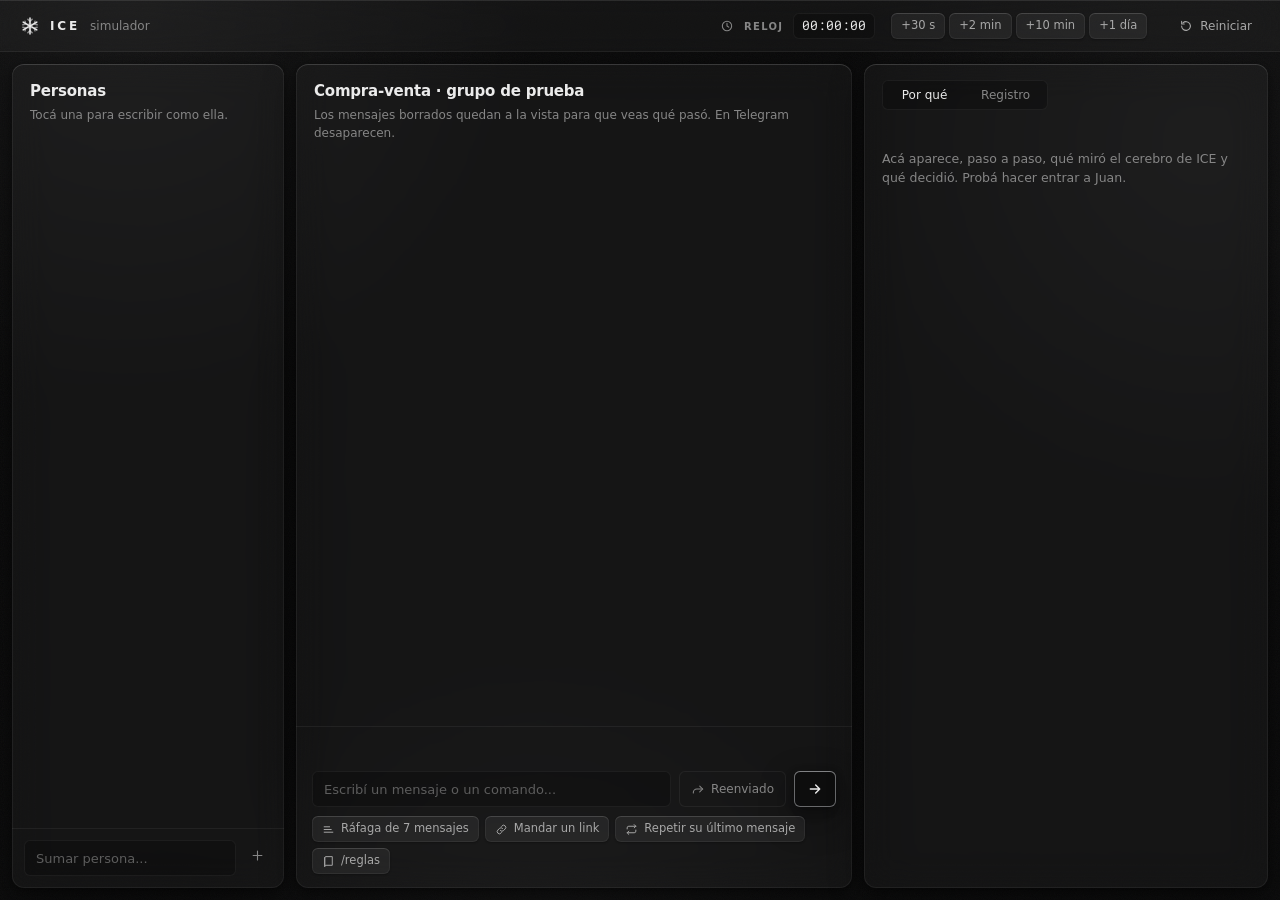
==== ice/sim/static/index.html @ 62142a0f "Estado inicial de ICE El cerebro con sus reglas (verificación, anti-flood, anti-links, anti-repetici" ====
<!doctype html>
<html lang="es">
<head>
<meta charset="utf-8">
<meta name="viewport" content="width=device-width, initial-scale=1">
<title>ICE · simulador</title>
<link rel="stylesheet" href="app.css">
</head>
<body>

<svg class="sprite" aria-hidden="true">
  <symbol id="i-logo" viewBox="0 0 24 24">
    <path d="M12 2.5v19M3.8 7.25l16.4 9.5M3.8 16.75l16.4-9.5" />
    <path d="M9.4 3.9 12 6.5l2.6-2.6M9.4 20.1 12 17.5l2.6 2.6M3.4 10.6l3.5-.9-.9-3.5M20.6 13.4l-3.5.9.9 3.5M6 17.8l.9-3.5-3.5-.9M18 6.2l-.9 3.5 3.5.9" />
  </symbol>
  <symbol id="i-reply" viewBox="0 0 24 24"><path d="M9 7 4 12l5 5" /><path d="M4 12h10a6 6 0 0 1 6 6v1" /></symbol>
  <symbol id="i-send" viewBox="0 0 24 24"><path d="M5 12h13M13 6l6 6-6 6" /></symbol>
  <symbol id="i-close" viewBox="0 0 24 24"><path d="M6 6l12 12M18 6 6 18" /></symbol>
  <symbol id="i-pass" viewBox="0 0 24 24"><path d="m6 12.5 4 4 8-9" /></symbol>
  <symbol id="i-hit" viewBox="0 0 24 24"><path d="M13 3 5 13.5h6L10 21l8-10.5h-6z" /></symbol>
  <symbol id="i-info" viewBox="0 0 24 24"><circle cx="12" cy="12" r="2.4" /></symbol>
  <symbol id="i-block" viewBox="0 0 24 24"><circle cx="12" cy="12" r="8" /><path d="m6.5 17.5 11-11" /></symbol>
  <symbol id="i-reset" viewBox="0 0 24 24"><path d="M4.5 12a7.5 7.5 0 1 0 2.2-5.3" /><path d="M4.5 4v4.5H9" /></symbol>
  <symbol id="i-clock" viewBox="0 0 24 24"><circle cx="12" cy="12" r="8" /><path d="M12 7.5V12l3 2" /></symbol>
  <symbol id="i-pencil" viewBox="0 0 24 24"><path d="M4.5 19.5h4l10.3-10.3a2.1 2.1 0 0 0-4-4L4.5 15.5z" /><path d="m13.5 6.5 4 4" /></symbol>
  <symbol id="i-plus" viewBox="0 0 24 24"><path d="M12 5v14M5 12h14" /></symbol>
  <symbol id="i-in" viewBox="0 0 24 24"><path d="M10 7 15 12l-5 5M15 12H4" /><path d="M14 4h4a2 2 0 0 1 2 2v12a2 2 0 0 1-2 2h-4" /></symbol>
  <symbol id="i-out" viewBox="0 0 24 24"><path d="M15 7l5 5-5 5M20 12H9" /><path d="M10 4H6a2 2 0 0 0-2 2v12a2 2 0 0 0 2 2h4" /></symbol>
  <symbol id="i-forward" viewBox="0 0 24 24"><path d="m15 7 5 5-5 5" /><path d="M20 12H10a6 6 0 0 0-6 6v1" /></symbol>
  <symbol id="i-trash" viewBox="0 0 24 24"><path d="M5 7h14M10 7V5h4v2M7 7l1 12h8l1-12" /></symbol>
  <symbol id="i-burst" viewBox="0 0 24 24"><path d="M4 7h10M4 12h13M4 17h16" /></symbol>
  <symbol id="i-link" viewBox="0 0 24 24"><path d="M10 14a4 4 0 0 0 5.7 0l3-3a4 4 0 0 0-5.7-5.7l-1 1" /><path d="M14 10a4 4 0 0 0-5.7 0l-3 3a4 4 0 0 0 5.7 5.7l1-1" /></symbol>
  <symbol id="i-book" viewBox="0 0 24 24"><path d="M5 5a2 2 0 0 1 2-2h12v16H7a2 2 0 0 0-2 2z" /><path d="M5 19V5" /></symbol>
  <symbol id="i-repeat" viewBox="0 0 24 24"><path d="M17 3l3 3-3 3" /><path d="M4 11V9a3 3 0 0 1 3-3h13" /><path d="M7 21l-3-3 3-3" /><path d="M20 13v2a3 3 0 0 1-3 3H4" /></symbol>
</svg>

<div class="fog" aria-hidden="true"></div>

<div class="app">
  <header class="top">
    <div class="brand">
      <svg class="brand-mark" viewBox="0 0 24 24" aria-hidden="true">
        <path class="facet-3" d="M12 8.6l2.95 1.7v3.4L12 15.4l-2.95-1.7v-3.4z" />
        <path class="facet-2" d="M9.4 3.9 12 6.5l2.6-2.6M9.4 20.1 12 17.5l2.6 2.6M3.4 10.6l3.5-.9-.9-3.5M20.6 13.4l-3.5.9.9 3.5M6 17.8l.9-3.5-3.5-.9M18 6.2l-.9 3.5 3.5.9" />
        <path class="facet-1" d="M12 2.5v19M3.8 7.25l16.4 9.5M3.8 16.75l16.4-9.5" />
      </svg>
      <span class="brand-name">ICE</span>
      <span class="brand-sub">simulador</span>
    </div>

    <div class="clock">
      <svg class="icon"><use href="#i-clock" /></svg>
      <span class="clock-label">reloj</span>
      <span class="clock-value mono" id="clock">00:00:00</span>
      <div class="clock-jumps" id="jumps">
        <button class="chip" data-advance="30">+30 s</button>
        <button class="chip" data-advance="120">+2 min</button>
        <button class="chip" data-advance="600">+10 min</button>
        <button class="chip" data-advance="86400">+1 día</button>
      </div>
    </div>

    <button class="ghost-btn" id="reset" data-tip="Vuelve todo al principio">
      <svg class="icon"><use href="#i-reset" /></svg>
      <span>Reiniciar</span>
    </button>
  </header>

  <main class="cols">
    <section class="panel people-panel">
      <div class="panel-head">
        <h2>Personas</h2>
        <p class="panel-hint">Tocá una para escribir como ella.</p>
      </div>
      <div class="scroll people-list" id="people"></div>
      <form class="add-person" id="add-person" autocomplete="off">
        <input id="new-name" class="field" maxlength="24" placeholder="Sumar persona..." aria-label="Nombre de la persona nueva">
        <button class="icon-btn" type="submit" data-tip="Sumar persona" aria-label="Sumar persona">
          <svg class="icon"><use href="#i-plus" /></svg>
        </button>
      </form>
    </section>

    <section class="panel chat-panel">
      <div class="panel-head">
        <h2>Compra-venta · grupo de prueba</h2>
        <p class="panel-hint">Los mensajes borrados quedan a la vista para que veas qué pasó. En Telegram desaparecen.</p>
      </div>
      <div class="scroll chat" id="chat"></div>

      <div class="composer">
        <div class="composer-meta">
          <span class="as" id="as"></span>
          <div class="reply-chip" id="reply-chip">
            <svg class="icon"><use href="#i-reply" /></svg>
            <span id="reply-text"></span>
            <button class="icon-btn small" id="reply-cancel" type="button" data-tip="No responder" aria-label="No responder">
              <svg class="icon"><use href="#i-close" /></svg>
            </button>
          </div>
        </div>
        <form class="composer-row" id="composer" autocomplete="off">
          <input id="text" class="field" placeholder="Escribí un mensaje o un comando..." aria-label="Mensaje">
          <button class="toggle" id="forwarded" type="button" aria-pressed="false" data-tip="Mandarlo como reenviado desde un canal">
            <svg class="icon"><use href="#i-forward" /></svg>
            <span>Reenviado</span>
          </button>
          <button class="send" type="submit" data-tip="Mandar" aria-label="Mandar">
            <svg class="icon"><use href="#i-send" /></svg>
          </button>
        </form>
        <div class="quick">
          <button class="chip" data-quick="burst"><svg class="icon"><use href="#i-burst" /></svg>Ráfaga de 7 mensajes</button>
          <button class="chip" data-quick="link"><svg class="icon"><use href="#i-link" /></svg>Mandar un link</button>
          <button class="chip" data-quick="repeat"><svg class="icon"><use href="#i-repeat" /></svg>Repetir su último mensaje</button>
          <button class="chip" data-quick="rules"><svg class="icon"><use href="#i-book" /></svg>/reglas</button>
        </div>
      </div>
    </section>

    <section class="panel why-panel">
      <div class="panel-head tabs">
        <div class="tabs-track" role="tablist">
          <span class="tab-bar placing" id="tab-bar"></span>
          <button class="tab is-on" data-tab="why" role="tab">Por qué</button>
          <button class="tab" data-tab="log" role="tab">Registro</button>
        </div>
      </div>
      <div class="views">
        <div class="view is-on scroll" id="why" data-view="why">
          <p class="empty" id="why-empty">Acá aparece, paso a paso, qué miró el cerebro de ICE y qué decidió. Probá hacer entrar a Juan.</p>
        </div>
        <div class="view scroll" id="log" data-view="log">
          <p class="empty" id="log-empty">Es el chat privado donde ICE les avisa a los admins cada cosa que hace. Todavía no hizo nada.</p>
        </div>
      </div>
    </section>
  </main>
</div>

<div class="toast" id="toast" role="status"></div>
<div class="tip" id="tip" role="tooltip"></div>

<script src="app.js"></script>
</body>
</html>
---- ice/sim/static/app.css ----
/* ICE · simulador, con la piel de Prism (Opal): hojas de vidrio acromáticas
   sobre una niebla con grano. Lo importante no se pinta: se talla (pozo
   oscuro con el canto encendido). El rojo es solo para lo que falla o se
   frena. Los valores salen de S:\tools\Prism\renderer\css\tokens.css. */

@font-face {
  font-family: 'Roboto Mono'; font-style: normal; font-weight: 400; font-display: swap;
  src: url('fonts/roboto-mono-latin-400-normal.woff2') format('woff2');
  unicode-range: U+0000-00FF,U+0131,U+0152-0153,U+02BB-02BC,U+02C6,U+02DA,U+02DC,U+0304,U+0308,U+0329,U+2000-206F,U+20AC,U+2122,U+2191,U+2193,U+2212,U+2215,U+FEFF,U+FFFD;
}
@font-face {
  font-family: 'Roboto Mono'; font-style: normal; font-weight: 400; font-display: swap;
  src: url('fonts/roboto-mono-latin-ext-400-normal.woff2') format('woff2');
  unicode-range: U+0100-02BA,U+02BD-02C5,U+02C7-02CC,U+02CE-02D7,U+02DD-02FF,U+0304,U+0308,U+0329,U+1D00-1DBF,U+1E00-1E9F,U+1EF2-1EFF,U+2020,U+20A0-20AB,U+20AD-20C0,U+2113,U+2C60-2C7F,U+A720-A7FF;
}
@font-face {
  font-family: 'Roboto Mono'; font-style: normal; font-weight: 500; font-display: swap;
  src: url('fonts/roboto-mono-latin-500-normal.woff2') format('woff2');
  unicode-range: U+0000-00FF,U+0131,U+0152-0153,U+02BB-02BC,U+02C6,U+02DA,U+02DC,U+0304,U+0308,U+0329,U+2000-206F,U+20AC,U+2122,U+2191,U+2193,U+2212,U+2215,U+FEFF,U+FFFD;
}
@font-face {
  font-family: 'Roboto Mono'; font-style: normal; font-weight: 500; font-display: swap;
  src: url('fonts/roboto-mono-latin-ext-500-normal.woff2') format('woff2');
  unicode-range: U+0100-02BA,U+02BD-02C5,U+02C7-02CC,U+02CE-02D7,U+02DD-02FF,U+0304,U+0308,U+0329,U+1D00-1DBF,U+1E00-1E9F,U+1EF2-1EFF,U+2020,U+20A0-20AB,U+20AD-20C0,U+2113,U+2C60-2C7F,U+A720-A7FF;
}

:root {
  --bg: oklch(14.5% 0 258);

  /* Hojas: alfas de luz. Cuanto más alto flota algo, más luz junta. */
  --s1: rgb(255 255 255 / .035);
  --s2: rgb(255 255 255 / .055);
  --s3: rgb(255 255 255 / .085);
  --s4: rgb(255 255 255 / .11);
  /* Pozos: alfas de sombra, hunden sobre cualquier hoja. */
  --sunken: rgb(0 0 0 / .28);
  --sunken-2: rgb(0 0 0 / .44);

  --glass: blur(17px) saturate(135%);
  --glass-heavy: blur(28px) saturate(135%);

  --edge-lit: rgb(255 255 255 / .10);
  --line: rgb(255 255 255 / .055);
  --line-2: rgb(255 255 255 / .09);
  --line-3: rgb(255 255 255 / .15);
  --sheet: inset 0 1px 0 var(--edge-lit), inset 0 0 0 1px var(--line);
  --hairline: inset 0 0 0 1px var(--line);

  --text: oklch(93.9% 0 258);
  --text-2: oklch(73.3% 0 258);
  --text-3: oklch(62% 0 258);
  --text-4: oklch(48% 0 258);

  /* El acento es luz, y nunca rellena: vive en cantos, líneas y puntos. */
  --accent-rgb: 240 243 247;
  --wash-1: rgb(var(--accent-rgb) / .05);
  --wash-2: rgb(var(--accent-rgb) / .09);
  --wash-3: rgb(var(--accent-rgb) / .15);
  --ring: rgb(var(--accent-rgb) / .55);
  --select: rgb(var(--accent-rgb) / .16);

  /* Tallado: el objeto más hondo, con el canto más vivo. */
  --deep: rgb(0 0 0 / .38);
  --deep-2: rgb(0 0 0 / .50);
  --rim: rgb(var(--accent-rgb) / .40);
  --rim-2: rgb(var(--accent-rgb) / .62);
  --carved: inset 0 1px 0 rgb(255 255 255 / .16), inset 0 0 0 1px var(--rim);
  --carved-2: inset 0 1px 0 rgb(255 255 255 / .22), inset 0 0 0 1px var(--rim-2);

  --danger-rgb: 212 103 107;
  --danger: rgb(var(--danger-rgb));
  --danger-wash: rgb(var(--danger-rgb) / .12);
  --danger-ring: rgb(var(--danger-rgb) / .45);

  --e1: 0 1px 2px rgb(0 0 0 / .30);
  --e2: 0 2px 8px rgb(0 0 0 / .34), 0 12px 34px rgb(0 0 0 / .40);
  --e3: 0 4px 12px rgb(0 0 0 / .38), 0 20px 48px rgb(0 0 0 / .46);

  --sans: 'Inter', 'Inter Variable', 'Segoe UI Variable Text', 'Segoe UI', system-ui, sans-serif;
  --mono: 'Roboto Mono', ui-monospace, monospace;
  --track-tight: -.014em;
  --track-caps: .13em;

  --r-xs: 4px;
  --r-sm: 6px;
  --r-md: 8px;
  --r-lg: 12px;

  /* Sale rápido, frena largo. Nada rebota. */
  --ease: cubic-bezier(.16, 1, .3, 1);
  --ease-soft: cubic-bezier(.33, 1, .68, 1);
  --ease-in: cubic-bezier(.55, 0, 1, .45);
  --t-1: 110ms;
  --t-2: 180ms;
  --t-3: 280ms;
  --t-4: 420ms;
  --tr-color: color var(--t-1) var(--ease-soft), background-color var(--t-1) var(--ease-soft),
              box-shadow var(--t-1) var(--ease-soft);

  --fade: 28px;

  color-scheme: dark;
}

* { box-sizing: border-box; }
html, body { height: 100%; margin: 0; }
body {
  background: var(--bg);
  color: var(--text);
  font: 13px/1.5 var(--sans);
  user-select: none;
  -webkit-font-smoothing: antialiased;
  overflow: hidden;
}
.sprite { display: none; }
.mono { font-family: var(--mono); }
button, input { font: inherit; color: inherit; }
button { background: none; border: 0; padding: 0; cursor: default; }

::selection { background: var(--select); color: var(--text); }

.scroll::-webkit-scrollbar { width: 10px; }
.scroll::-webkit-scrollbar-track { background: transparent; }
.scroll::-webkit-scrollbar-thumb {
  background: transparent; border-radius: 8px;
  border: 3px solid transparent; background-clip: content-box;
}
.scroll:hover::-webkit-scrollbar-thumb { background: rgb(255 255 255 / .12); background-clip: content-box; }
.scroll::-webkit-scrollbar-thumb:hover { background: rgb(255 255 255 / .22); background-clip: content-box; }

:focus { outline: none; }
:focus-visible { outline: none; box-shadow: 0 0 0 2px var(--ring); }

.icon {
  width: 16px; height: 16px; flex: none;
  fill: none; stroke: currentColor; stroke-width: 1.8;
  stroke-linecap: round; stroke-linejoin: round;
}

/* ------------------------------------------------------------ el sustrato
   Niebla de manchas de luz + grano + un velo parejo que hunde todo para que
   el texto gane siempre. Es estática: animarla recompondría cada vidrio. */
.fog {
  position: fixed; inset: 0; z-index: -1; pointer-events: none;
  background:
    url("data:image/svg+xml,%3Csvg xmlns='http://www.w3.org/2000/svg' width='140' height='140'%3E%3Cfilter id='n'%3E%3CfeTurbulence type='fractalNoise' baseFrequency='.85' numOctaves='3'/%3E%3C/filter%3E%3Crect width='140' height='140' filter='url(%23n)' opacity='.038'/%3E%3C/svg%3E"),
    linear-gradient(rgb(8 8 9 / .3), rgb(8 8 9 / .3)),
    radial-gradient(46vw 46vw at 10% 0%, rgb(255 255 255 / .062), transparent 70%),
    radial-gradient(42vw 42vw at 94% 16%, rgb(255 255 255 / .05), transparent 70%),
    radial-gradient(40vw 40vw at 42% 110%, rgb(255 255 255 / .042), transparent 70%);
}

/* ------------------------------------------------------------ armado */

.app { position: relative; z-index: 0; height: 100%; display: flex; flex-direction: column; }

.top {
  display: flex; align-items: center; gap: 20px;
  height: 52px; padding: 0 16px 0 20px;
  background: var(--s1);
  backdrop-filter: var(--glass-heavy);
  box-shadow: inset 0 1px 0 var(--edge-lit), inset 0 -1px 0 var(--line);
  position: relative; z-index: 2;
}
.brand { display: flex; align-items: center; gap: 10px; color: var(--text); }
.brand-mark {
  width: 20px; height: 20px; fill: none; stroke: currentColor;
  stroke-width: 1.8; stroke-linecap: round; stroke-linejoin: round;
}
.brand-mark .facet-2 { opacity: .55; }
.brand-mark .facet-3 { opacity: .28; }
.brand-name { font-size: 12px; font-weight: 600; letter-spacing: .24em; }
.brand-sub { color: var(--text-3); font-size: 12px; }

.clock { display: flex; align-items: center; gap: 10px; margin-left: auto; color: var(--text-3); }
.clock .icon { width: 14px; height: 14px; }
.clock-label { font-size: 10px; font-weight: 600; letter-spacing: var(--track-caps); text-transform: uppercase; }
.clock-value {
  font-size: 13px; color: var(--text); min-width: 9ch; user-select: text;
  padding: 3px 9px; border-radius: var(--r-sm);
  background: var(--sunken); box-shadow: var(--hairline);
}
.clock-jumps { display: flex; gap: 4px; margin-left: 6px; }

.cols {
  flex: 1; min-height: 0;
  display: grid; grid-template-columns: 272px minmax(0, 1fr) 404px;
  gap: 12px; padding: 12px;
}

/* Las tres columnas son hojas de vidrio sobre la niebla: llevan blur. Lo que
   vive adentro es relleno translúcido, sin blur. */
.panel {
  display: flex; flex-direction: column; min-height: 0;
  background: var(--s1);
  backdrop-filter: var(--glass);
  border-radius: var(--r-lg);
  box-shadow: var(--sheet), var(--e2);
  overflow: hidden;
}
.panel-head { padding: 16px 18px 6px; }
.panel-head h2 { margin: 0; font-size: 15px; font-weight: 600; letter-spacing: var(--track-tight); }
.panel-hint { margin: 3px 0 0; color: var(--text-3); font-size: 12px; }

/* Scroll con fade arriba (queda al aire contra la cabecera). Abajo cada panel
   muere contra un bloque con su propio hairline: ahí corta limpio. */
@property --fade-top { syntax: '<length>'; inherits: false; initial-value: 0px; }
.scroll {
  flex: 1; min-height: 0;
  overflow-y: auto; overflow-x: hidden;
  padding: var(--fade) 12px;
  --fade-top: var(--fade);
  transition: --fade-top var(--t-2) var(--ease-soft);
  mask-image: linear-gradient(to bottom, transparent 0, #000 var(--fade-top), #000 100%);
}
.scroll.at-top { --fade-top: 0px; }

/* ------------------------------------------------------------ controles */

.chip {
  display: inline-flex; align-items: center; gap: 6px;
  height: 26px; padding: 0 10px; border-radius: var(--r-sm);
  background: var(--s2); color: var(--text-2);
  font-size: 11.5px; font-weight: 500; white-space: nowrap;
  box-shadow: var(--sheet), var(--e1);
  transition: var(--tr-color), transform var(--t-1) var(--ease-soft), opacity var(--t-2) var(--ease-soft);
}
.chip .icon { width: 13px; height: 13px; }
.chip:hover { background: var(--s3); color: var(--text); box-shadow: inset 0 1px 0 var(--edge-lit), inset 0 0 0 1px var(--line-2), var(--e1); }
.chip:active { transform: scale(.975); }

.ghost-btn {
  display: inline-flex; align-items: center; gap: 7px;
  height: 30px; padding: 0 12px; border-radius: var(--r-sm);
  color: var(--text-2); font-size: 12px; font-weight: 500;
  transition: var(--tr-color), transform var(--t-1) var(--ease-soft);
}
.ghost-btn .icon { width: 14px; height: 14px; }
.ghost-btn:hover { background: var(--wash-1); color: var(--text); }
.ghost-btn:active { background: var(--wash-2); transform: scale(.975); }

.icon-btn {
  display: grid; place-items: center;
  width: 30px; height: 30px; border-radius: var(--r-sm);
  color: var(--text-3);
  transition: var(--tr-color), transform var(--t-1) var(--ease-soft), opacity var(--t-2) var(--ease-soft);
}
.icon-btn .icon { width: 15px; height: 15px; }
.icon-btn:hover { background: var(--wash-1); color: var(--text); }
.icon-btn:active { background: var(--wash-2); transform: scale(.92); }
.icon-btn.small { width: 22px; height: 22px; }
.icon-btn.small .icon { width: 13px; height: 13px; }

.field {
  flex: 1; min-width: 0;
  height: 36px; padding: 0 12px;
  background: var(--sunken); border: 0; border-radius: var(--r-sm);
  box-shadow: var(--hairline);
  font-size: 13px; user-select: text; cursor: text;
  transition: box-shadow var(--t-2) var(--ease-soft), background-color var(--t-2) var(--ease-soft),
              opacity var(--t-2) var(--ease-soft);
}
.field::placeholder { color: var(--text-4); }
.field:hover { box-shadow: inset 0 0 0 1px var(--line-2); }
/* Con foco el pozo se hunde más: la atención baja hacia donde se escribe. */
.field:focus, .field:focus-visible {
  background: var(--sunken-2);
  box-shadow: inset 0 0 0 1px var(--line-3), 0 0 0 3px var(--wash-1);
}
.field:disabled { opacity: .45; }

/* ------------------------------------------------------------ personas */

.people-list { display: flex; flex-direction: column; gap: 6px; }

.person {
  position: relative;
  display: grid; grid-template-columns: 34px 1fr auto; gap: 0 11px; align-items: center;
  padding: 10px 8px 10px 10px; border-radius: var(--r-md);
  background: var(--s1);
  box-shadow: var(--hairline);
  animation: rise var(--t-4) var(--ease) backwards;
  transition: background-color var(--t-2) var(--ease-soft), box-shadow var(--t-2) var(--ease),
              opacity var(--t-2) var(--ease-soft);
}
.person:hover { background: var(--s2); box-shadow: var(--sheet); }
/* La persona que escribe está tallada: pozo con el canto encendido. */
.person.is-active { background: var(--deep); box-shadow: var(--carved), var(--e2); }
.person.is-active:hover { background: var(--deep-2); box-shadow: var(--carved-2), var(--e2); }
.person.is-out .avatar, .person.is-out .person-name { opacity: .45; }

.avatar {
  width: 34px; height: 34px; border-radius: 50%;
  display: grid; place-items: center;
  font-weight: 600; font-size: 13px; color: var(--text);
  background: var(--s3); box-shadow: var(--sheet);
  transition: opacity var(--t-2) var(--ease-soft), box-shadow var(--t-2) var(--ease);
}
.person-main { min-width: 0; }
.person-name { font-weight: 600; letter-spacing: var(--track-tight); transition: opacity var(--t-2) var(--ease-soft); }
.person-role { color: var(--text-3); font-size: 11.5px; }
/* El @ se puede copiar para usarlo en /ban @usuario. */
.person-handle { color: var(--text-2); font-size: 10.5px; user-select: text; cursor: text; }
.badges { display: flex; flex-wrap: wrap; gap: 4px; margin-top: 6px; }
.badges:empty { display: none; }

.badge {
  display: inline-flex; align-items: center; gap: 5px;
  height: 19px; padding: 0 7px; border-radius: var(--r-xs);
  font-size: 11px; font-weight: 500; white-space: nowrap;
  background: var(--s2); color: var(--text-2); box-shadow: var(--hairline);
  animation: pop var(--t-3) var(--ease) backwards;
}
.badge .mono { font-size: 10.5px; color: var(--text); }
.badge.accent { background: var(--deep); color: var(--text); box-shadow: inset 0 0 0 1px var(--line-2); }
.badge.danger { background: var(--danger-wash); color: var(--danger); box-shadow: inset 0 0 0 1px rgb(var(--danger-rgb) / .22); }
.badge.danger .mono { color: var(--danger); }
.badge.bye { animation: unpop 160ms var(--ease-in) forwards; }

.warn-dots { display: inline-flex; gap: 3px; }
.warn-dots i {
  width: 5px; height: 5px; border-radius: 50%;
  background: var(--line-3);
  transition: background-color var(--t-2) var(--ease-soft), transform var(--t-2) var(--ease);
}
.warn-dots i.on { background: var(--danger); transform: scale(1.2); }

.person-tools { display: flex; gap: 2px; }

.presence-btn, .rename-btn {
  display: grid; place-items: center;
  width: 28px; height: 28px; border-radius: var(--r-sm);
  color: var(--text-3);
  transition: var(--tr-color), transform var(--t-1) var(--ease-soft), opacity var(--t-2) var(--ease-soft);
}
.presence-btn .icon, .rename-btn .icon { width: 15px; height: 15px; }
.presence-btn:hover, .rename-btn:hover { background: var(--wash-2); color: var(--text); }
.presence-btn:active, .rename-btn:active { transform: scale(.92); }
/* El lápiz aparece recién cuando la tarjeta tiene la atención. */
.rename-btn { opacity: 0; }
.person:hover .rename-btn, .person:focus-within .rename-btn, .person.is-renaming .rename-btn { opacity: 1; }
.person.is-renaming .rename-btn { background: var(--wash-2); color: var(--text); }

/* El campo para el nombre nuevo se despliega abajo, a lo ancho de la tarjeta. */
.rename-row {
  grid-column: 1 / -1;
  display: grid; grid-template-rows: 0fr; opacity: 0;
  transition: grid-template-rows var(--t-3) var(--ease), opacity var(--t-2) var(--ease-soft);
}
.person.is-renaming .rename-row { grid-template-rows: 1fr; opacity: 1; }
.rename-inner { min-height: 0; overflow: hidden; display: flex; gap: 4px; }
/* Margen y no padding: el padding no se deja plegar a 0, y deja lugar para el anillo del foco. */
.rename-inner > * { margin: 10px 0 3px; }
.rename-inner .field { height: 30px; padding: 0 10px; margin-left: 3px; }

.add-person {
  display: flex; gap: 6px; padding: 12px;
  box-shadow: inset 0 1px 0 var(--line);
}

/* ------------------------------------------------------------ chat */

.chat { display: flex; flex-direction: column; gap: 6px; padding-left: 18px; padding-right: 18px; }

.msg {
  position: relative;
  align-self: flex-start;
  max-width: min(560px, 84%);
  padding: 8px 12px 9px;
  border-radius: var(--r-xs) var(--r-lg) var(--r-lg) var(--r-lg);
  background: var(--s2);
  box-shadow: var(--sheet);
  animation: rise var(--t-4) var(--ease) backwards;
  transition: opacity var(--t-3) var(--ease-soft), background-color var(--t-3) var(--ease-soft),
              box-shadow var(--t-3) var(--ease);
}
/* El bot habla desde un pozo: es la voz del sistema. Sin el canto encendido,
   que en Opal se reserva para una sola cosa por pantalla. */
.msg.bot { background: var(--deep); box-shadow: inset 0 1px 0 var(--edge-lit), inset 0 0 0 1px var(--line-2), var(--e1); }
.msg-head { display: flex; align-items: baseline; gap: 10px; font-size: 12px; margin-bottom: 1px; }
.msg-name { font-weight: 600; color: var(--text-2); }
.msg.bot .msg-name { color: var(--text); font-size: 10px; letter-spacing: var(--track-caps); }
.msg-time { color: var(--text-4); font-size: 10.5px; margin-left: auto; }
.msg-text { white-space: pre-wrap; word-break: break-word; user-select: text; transition: color var(--t-3) var(--ease-soft); }
.msg-tag {
  display: inline-flex; align-items: center; gap: 5px;
  font-size: 11px; color: var(--text-3); margin-bottom: 2px;
}
.msg-tag .icon { width: 12px; height: 12px; }

.quote {
  margin: 3px 0 5px; padding: 4px 9px;
  border-radius: var(--r-xs); background: var(--sunken);
  box-shadow: inset 2px 0 0 var(--line-3);
  font-size: 12px; color: var(--text-3);
  overflow: hidden; text-overflow: ellipsis; white-space: nowrap;
}
.quote b { font-weight: 600; color: var(--text-2); }

/* El mensaje que ICE borró queda como fantasma. */
.deleted-note {
  display: grid; grid-template-rows: 0fr;
  opacity: 0;
  transition: grid-template-rows var(--t-3) var(--ease), opacity var(--t-3) var(--ease-soft);
}
.deleted-note > span {
  overflow: hidden; display: flex; align-items: center; gap: 5px;
  font-size: 11px; color: var(--danger);
}
.deleted-note .icon { width: 12px; height: 12px; }
.msg.is-deleted { opacity: .6; background: transparent; box-shadow: inset 0 0 0 1px rgb(var(--danger-rgb) / .2); }
.msg.is-deleted .msg-text { color: var(--text-4); text-decoration: line-through; text-decoration-color: rgb(var(--danger-rgb) / .45); }
.msg.is-deleted .deleted-note { grid-template-rows: 1fr; opacity: 1; }
.msg.is-deleted .deleted-note > span { margin-top: 4px; }

.msg-button {
  display: block; width: 100%; margin-top: 9px;
  height: 30px; border-radius: var(--r-sm);
  background: var(--s3); color: var(--text); font-weight: 600; font-size: 12px;
  box-shadow: var(--sheet), var(--e1);
  transition: var(--tr-color), transform var(--t-1) var(--ease-soft), opacity var(--t-2) var(--ease-soft);
}
.msg-button:hover { background: var(--s4); box-shadow: inset 0 1px 0 var(--edge-lit), inset 0 0 0 1px var(--line-3), var(--e1); }
.msg-button:active { transform: scale(.975); }
.msg-button:disabled { opacity: .35; pointer-events: none; }

.msg-reply {
  position: absolute; top: 5px; right: -34px;
  opacity: 0; transform: translateX(-4px);
  transition: opacity var(--t-2) var(--ease-soft), transform var(--t-2) var(--ease),
              var(--tr-color);
}
.msg:hover .msg-reply, .msg-reply:focus-visible { opacity: 1; transform: none; }

.sys {
  align-self: center; max-width: 80%;
  padding: 3px 12px; border-radius: 999px;
  background: var(--s1); box-shadow: var(--hairline);
  color: var(--text-3); font-size: 11.5px; text-align: center;
  user-select: text;
  animation: rise var(--t-4) var(--ease) backwards;
}

/* ------------------------------------------------------------ composer */

.composer {
  padding: 12px 16px 14px;
  box-shadow: inset 0 1px 0 var(--line);
  display: flex; flex-direction: column; gap: 9px;
}
.composer-meta { display: flex; align-items: center; gap: 10px; min-height: 24px; flex-wrap: wrap; }
.as { color: var(--text-3); font-size: 12px; transition: color var(--t-2) var(--ease-soft); }
.as b { color: var(--text); font-weight: 600; transition: color var(--t-2) var(--ease-soft); }
.as.warn b { color: var(--danger); }

.reply-chip {
  display: inline-flex; align-items: center; gap: 6px;
  max-width: 100%; height: 24px; padding: 0 2px 0 9px; border-radius: var(--r-sm);
  background: var(--sunken); box-shadow: inset 2px 0 0 var(--line-3), var(--hairline);
  color: var(--text-2); font-size: 12px;
  opacity: 0; transform: translateY(4px); pointer-events: none;
  transition: opacity var(--t-2) var(--ease-soft), transform var(--t-2) var(--ease);
}
.reply-chip.is-on { opacity: 1; transform: none; pointer-events: auto; }
.reply-chip span { overflow: hidden; text-overflow: ellipsis; white-space: nowrap; max-width: 340px; }
.reply-chip .icon { width: 13px; height: 13px; }

.composer-row { display: flex; gap: 8px; }

.toggle {
  display: inline-flex; align-items: center; gap: 6px;
  padding: 0 12px; border-radius: var(--r-sm);
  color: var(--text-3); font-size: 12px; font-weight: 500;
  box-shadow: var(--hairline);
  transition: var(--tr-color), opacity var(--t-2) var(--ease-soft);
}
.toggle .icon { width: 14px; height: 14px; }
.toggle:hover { background: var(--wash-1); color: var(--text); }
/* Encendido = tallado, no pintado. */
.toggle[aria-pressed="true"] { background: var(--deep); color: var(--text); box-shadow: var(--carved); }

/* El primario de la pantalla: obsidiana, el objeto más hondo. */
.send {
  display: grid; place-items: center;
  width: 42px; border-radius: var(--r-sm);
  background: var(--deep); color: var(--text);
  box-shadow: var(--carved), var(--e2);
  transition: var(--tr-color), transform var(--t-1) var(--ease-soft), opacity var(--t-2) var(--ease-soft);
}
.send .icon { stroke-width: 2.1; }
.send:hover { background: var(--deep-2); box-shadow: var(--carved-2), 0 0 16px rgb(var(--accent-rgb) / .08), var(--e2); }
.send:active { transform: scale(.95); }
.send:disabled, .toggle:disabled, .quick .chip:disabled { opacity: .35; pointer-events: none; }

.quick { display: flex; gap: 6px; flex-wrap: wrap; }

/* ------------------------------------------------------------ por qué */

/* Pestañas como segmentado: la cápsula viaja entre opciones. */
.tabs { padding-bottom: 8px; }
.tabs-track {
  position: relative; display: inline-grid; grid-auto-flow: column; grid-auto-columns: 1fr;
  padding: 2px; border-radius: var(--r-sm);
  background: var(--sunken); box-shadow: var(--hairline);
}
.tab {
  position: relative; z-index: 1;
  height: 26px; padding: 0 16px;
  color: var(--text-3); font-weight: 500; font-size: 12px;
  transition: color var(--t-2) var(--ease-soft);
}
.tab:hover { color: var(--text-2); }
.tab.is-on { color: var(--text); }
.tab-bar {
  position: absolute; top: 2px; left: 0; height: calc(100% - 4px); width: 0;
  border-radius: var(--r-xs);
  background: var(--s3); box-shadow: inset 0 1px 0 rgb(255 255 255 / .07), var(--e1);
  transition: transform var(--t-3) var(--ease), width var(--t-3) var(--ease);
}
.tab-bar.placing { transition: none; }

.views { position: relative; flex: 1; min-height: 0; }
.view {
  position: absolute; inset: 0;
  display: flex; flex-direction: column; gap: 8px;
  opacity: 0; transform: translateY(8px); pointer-events: none;
  transition: opacity var(--t-3) var(--ease-soft), transform var(--t-3) var(--ease), --fade-top var(--t-2) var(--ease-soft);
}
.view.is-on { opacity: 1; transform: none; pointer-events: auto; }

.empty { margin: 4px 6px; color: var(--text-3); font-size: 12.5px; transition: opacity var(--t-2) var(--ease-soft); }

.trace {
  flex: none;
  padding: 11px 13px 13px; border-radius: var(--r-md);
  background: var(--s2); box-shadow: var(--sheet);
  animation: drop var(--t-4) var(--ease) backwards;
  transition: box-shadow var(--t-4) var(--ease), background-color var(--t-4) var(--ease-soft);
}
.trace.is-new { background: var(--s3); box-shadow: inset 0 1px 0 var(--edge-lit), inset 0 0 0 1px var(--rim), var(--e2); }
.trace-head { display: flex; align-items: baseline; gap: 8px; }
.trace-n { color: var(--text-4); font-size: 10.5px; }
.trace-title { font-weight: 600; flex: 1; min-width: 0; letter-spacing: var(--track-tight); user-select: text; }
.trace-time { color: var(--text-4); font-size: 10.5px; }

.blocked {
  display: flex; align-items: center; gap: 6px;
  margin-top: 7px; padding: 4px 8px; border-radius: var(--r-xs);
  background: var(--danger-wash); color: var(--danger); font-size: 11.5px;
  box-shadow: inset 0 0 0 1px rgb(var(--danger-rgb) / .22);
}
.blocked .icon { width: 13px; height: 13px; }

.steps { list-style: none; margin: 9px 0 0; padding: 0; display: flex; flex-direction: column; gap: 7px; }
.step { display: grid; grid-template-columns: 16px 1fr; gap: 9px; }
.step .icon { width: 15px; height: 15px; margin-top: 1px; }
.step.pass .icon { color: var(--text-4); }
.step.hit .icon { color: var(--text); fill: var(--wash-3); }
.step.info .icon { color: var(--text-4); fill: var(--text-4); }
.step-rule { font-size: 10px; font-weight: 600; letter-spacing: var(--track-caps); color: var(--text-4); text-transform: uppercase; }
.step.hit .step-rule { color: var(--text-2); }
.step-detail { font-size: 12.5px; color: var(--text-3); user-select: text; }
.step.hit .step-detail { color: var(--text); }

.calls { margin-top: 11px; padding-top: 9px; box-shadow: inset 0 1px 0 var(--line); }
.calls-title { font-size: 10px; font-weight: 600; letter-spacing: var(--track-caps); text-transform: uppercase; color: var(--text-4); margin-bottom: 5px; }
.call { display: grid; gap: 1px; padding: 3px 0; font-size: 12px; }
.call-api { font-family: var(--mono); font-size: 11px; color: var(--text); user-select: text; }
.call-detail { color: var(--text-3); user-select: text; }
.call-detail, .call-api { min-width: 0; overflow-wrap: anywhere; }

.log-line {
  flex: none;
  display: grid; grid-template-columns: auto 1fr; gap: 10px;
  padding: 8px 11px; border-radius: var(--r-md);
  background: var(--s2); box-shadow: var(--sheet);
  font-size: 12.5px; user-select: text;
  animation: drop var(--t-4) var(--ease) backwards;
}
.log-line .mono { color: var(--text-4); font-size: 10.5px; padding-top: 2px; }

/* ------------------------------------------------------------ flotantes
   Overlays sobre el contenido: son hermanos del shell, así que llevan blur. */

.toast {
  position: fixed; left: 50%; top: 64px; z-index: 10;
  padding: 9px 16px; border-radius: var(--r-md);
  background: var(--s3); backdrop-filter: var(--glass-heavy);
  color: var(--text); font-size: 12.5px;
  box-shadow: var(--sheet), var(--e3);
  opacity: 0; transform: translate(-50%, -8px); pointer-events: none;
  transition: opacity var(--t-3) var(--ease-soft), transform var(--t-3) var(--ease);
}
.toast.is-on { opacity: 1; transform: translate(-50%, 0); }
.toast.danger { color: var(--danger); box-shadow: inset 0 1px 0 var(--edge-lit), inset 0 0 0 1px var(--danger-ring), var(--e3); }

.tip {
  position: fixed; z-index: 20; top: 0; left: 0;
  max-width: 260px; padding: 5px 9px; border-radius: var(--r-sm);
  background: var(--s3); backdrop-filter: var(--glass-heavy);
  color: var(--text); font-size: 11.5px;
  box-shadow: var(--sheet), var(--e3);
  opacity: 0; transform: translateY(3px); pointer-events: none;
  transition: opacity var(--t-1) var(--ease-soft), transform var(--t-1) var(--ease-soft);
}
.tip.is-on { opacity: 1; transform: none; }

/* Opal aflora: todo entra subiendo en Y. */
@keyframes rise { from { opacity: 0; transform: translateY(8px); } }
@keyframes drop { from { opacity: 0; transform: translateY(-8px); } }
@keyframes pop { from { opacity: 0; transform: scale(.88); } }
@keyframes unpop { to { opacity: 0; transform: scale(.88); } }

/* Con "reducir movimiento" pedido por el sistema, las cosas aparecen sin
   aflorar (los cambios de estado siguen con su fundido corto). */
@media (prefers-reduced-motion: reduce) {
  .person, .badge, .msg, .sys, .trace, .log-line { animation: none; }
}

@media (max-width: 1100px) {
  .cols { grid-template-columns: 240px minmax(0, 1fr) 340px; }
  .clock-label { display: none; }
}
@media (max-width: 860px) {
  body { overflow: auto; }
  .app { height: auto; }
  .top { flex-wrap: wrap; height: auto; padding: 10px 16px; }
  .cols { grid-template-columns: 1fr; }
  .panel { height: 70vh; }
  .people-panel { height: auto; max-height: 50vh; }
}
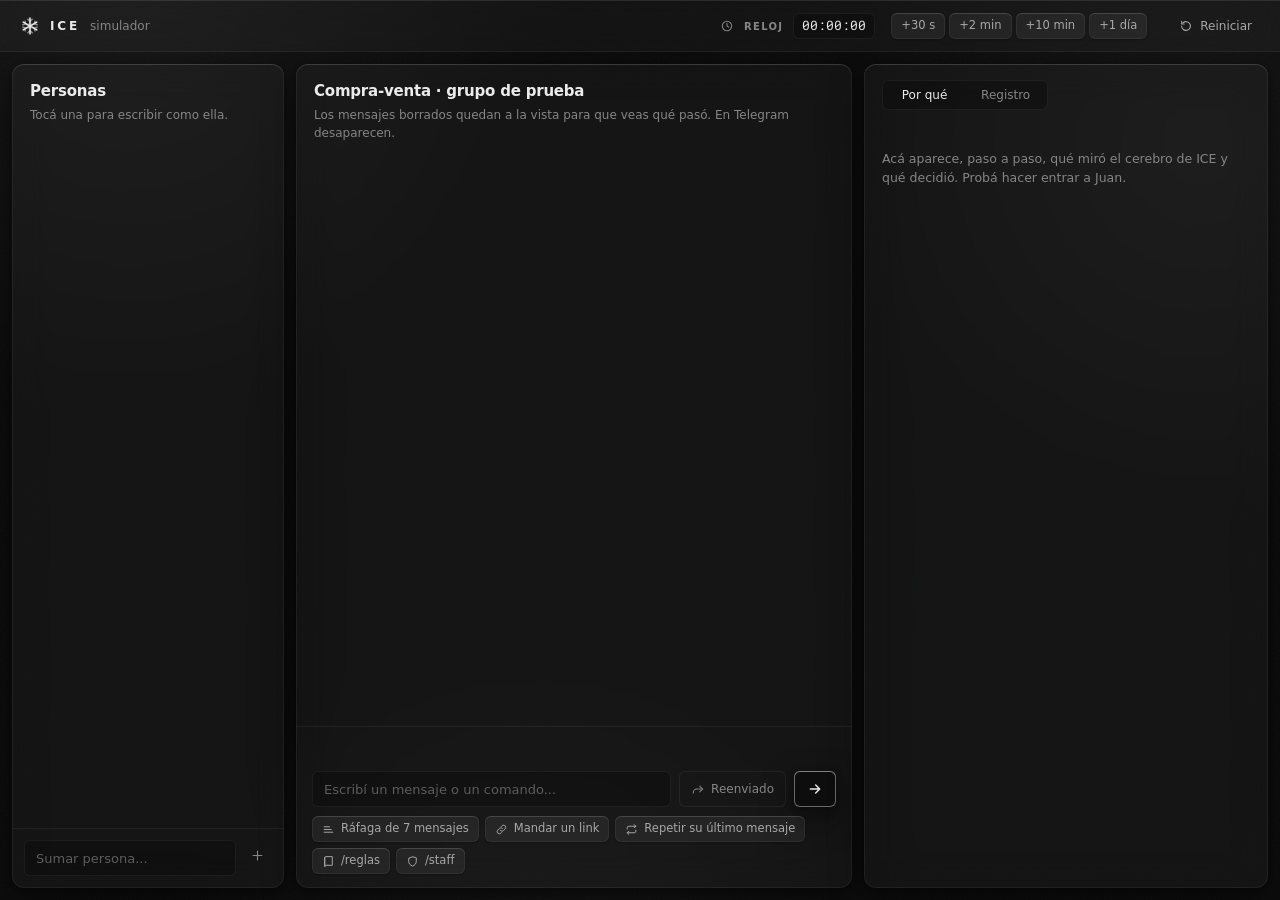
==== commit a6d060e0: "/staff y emojis en las respuestas de los comandos /staff es público y publica quiénes administran el" ====
--- a/ice/sim/static/index.html
+++ b/ice/sim/static/index.html
@@ -31,7 +31,8 @@
   <symbol id="i-burst" viewBox="0 0 24 24"><path d="M4 7h10M4 12h13M4 17h16" /></symbol>
   <symbol id="i-link" viewBox="0 0 24 24"><path d="M10 14a4 4 0 0 0 5.7 0l3-3a4 4 0 0 0-5.7-5.7l-1 1" /><path d="M14 10a4 4 0 0 0-5.7 0l-3 3a4 4 0 0 0 5.7 5.7l1-1" /></symbol>
   <symbol id="i-book" viewBox="0 0 24 24"><path d="M5 5a2 2 0 0 1 2-2h12v16H7a2 2 0 0 0-2 2z" /><path d="M5 19V5" /></symbol>
-  <symbol id="i-repeat" viewBox="0 0 24 24"><path d="M17 3l3 3-3 3" /><path d="M4 11V9a3 3 0 0 1 3-3h13" /><path d="M7 21l-3-3 3-3" /><path d="M20 13v2a3 3 0 0 1-3 3H4" /></symbol>
+  <symbol id="i-shield" viewBox="0 0 24 24"><path d="M12 3.5 5 6v5.5c0 4.3 2.9 7.6 7 9 4.1-1.4 7-4.7 7-9V6z" /></symbol>
+  <symbol id="i-repeat"viewBox="0 0 24 24"><path d="M17 3l3 3-3 3" /><path d="M4 11V9a3 3 0 0 1 3-3h13" /><path d="M7 21l-3-3 3-3" /><path d="M20 13v2a3 3 0 0 1-3 3H4" /></symbol>
 </svg>
 
 <div class="fog" aria-hidden="true"></div>
@@ -114,6 +115,7 @@
           <button class="chip" data-quick="link"><svg class="icon"><use href="#i-link" /></svg>Mandar un link</button>
           <button class="chip" data-quick="repeat"><svg class="icon"><use href="#i-repeat" /></svg>Repetir su último mensaje</button>
           <button class="chip" data-quick="rules"><svg class="icon"><use href="#i-book" /></svg>/reglas</button>
+          <button class="chip" data-quick="staff"><svg class="icon"><use href="#i-shield" /></svg>/staff</button>
         </div>
       </div>
     </section>
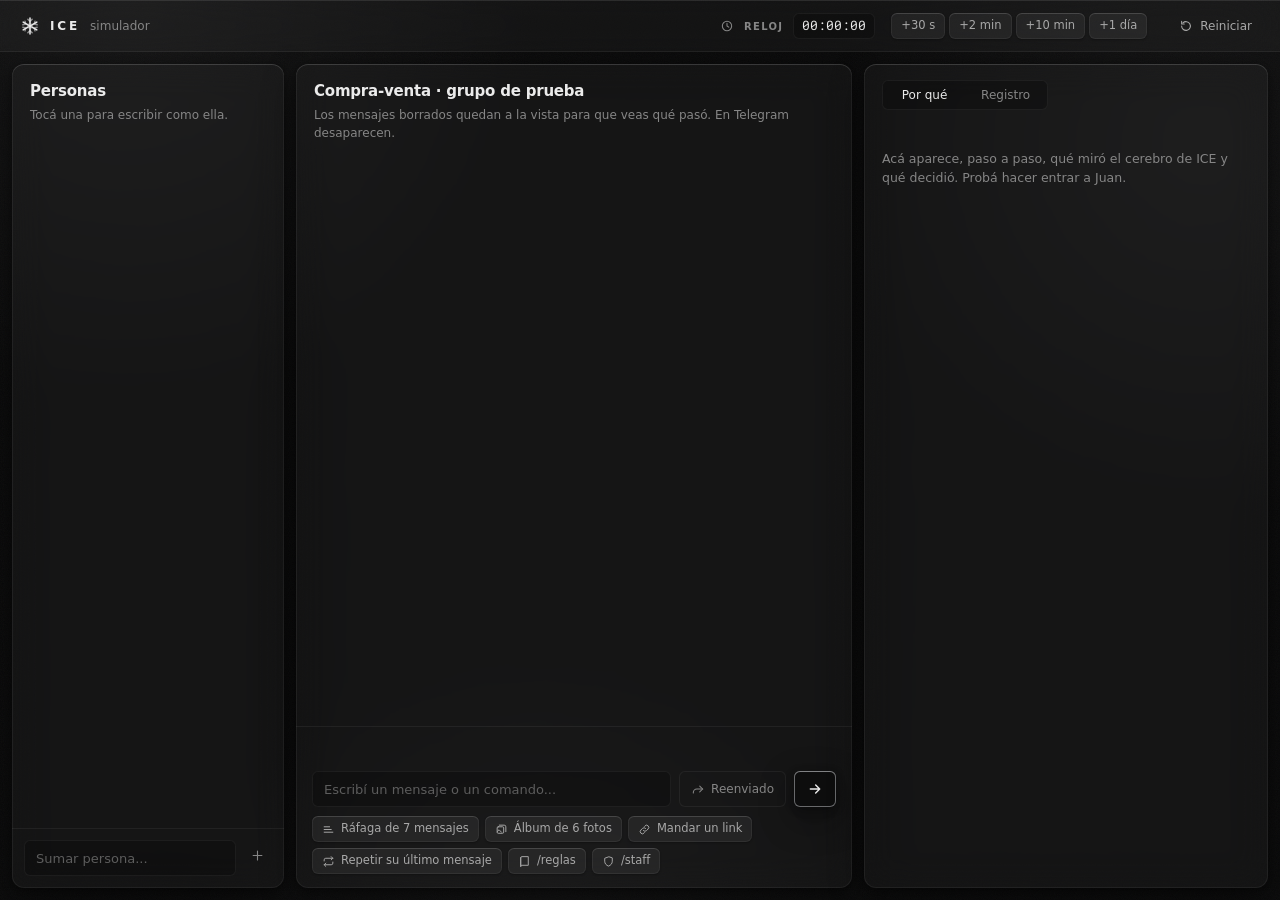
==== commit 891fab59: "Un álbum de fotos es un solo aviso Telegram manda un álbum como un mensaje por foto. El adaptador es" ====
--- a/ice/sim/static/index.html
+++ b/ice/sim/static/index.html
@@ -29,6 +29,7 @@
   <symbol id="i-forward" viewBox="0 0 24 24"><path d="m15 7 5 5-5 5" /><path d="M20 12H10a6 6 0 0 0-6 6v1" /></symbol>
   <symbol id="i-trash" viewBox="0 0 24 24"><path d="M5 7h14M10 7V5h4v2M7 7l1 12h8l1-12" /></symbol>
   <symbol id="i-burst" viewBox="0 0 24 24"><path d="M4 7h10M4 12h13M4 17h16" /></symbol>
+  <symbol id="i-album" viewBox="0 0 24 24"><rect x="4" y="7" width="12" height="12" rx="2" /><path d="M8 4h9a3 3 0 0 1 3 3v9" /><path d="m4 16 3.5-3.5L12 17" /></symbol>
   <symbol id="i-link" viewBox="0 0 24 24"><path d="M10 14a4 4 0 0 0 5.7 0l3-3a4 4 0 0 0-5.7-5.7l-1 1" /><path d="M14 10a4 4 0 0 0-5.7 0l-3 3a4 4 0 0 0 5.7 5.7l1-1" /></symbol>
   <symbol id="i-book" viewBox="0 0 24 24"><path d="M5 5a2 2 0 0 1 2-2h12v16H7a2 2 0 0 0-2 2z" /><path d="M5 19V5" /></symbol>
   <symbol id="i-shield" viewBox="0 0 24 24"><path d="M12 3.5 5 6v5.5c0 4.3 2.9 7.6 7 9 4.1-1.4 7-4.7 7-9V6z" /></symbol>
@@ -112,6 +113,7 @@
         </form>
         <div class="quick">
           <button class="chip" data-quick="burst"><svg class="icon"><use href="#i-burst" /></svg>Ráfaga de 7 mensajes</button>
+          <button class="chip" data-quick="album" data-tip="Lo que esté escrito va como texto del álbum"><svg class="icon"><use href="#i-album" /></svg>Álbum de 6 fotos</button>
           <button class="chip" data-quick="link"><svg class="icon"><use href="#i-link" /></svg>Mandar un link</button>
           <button class="chip" data-quick="repeat"><svg class="icon"><use href="#i-repeat" /></svg>Repetir su último mensaje</button>
           <button class="chip" data-quick="rules"><svg class="icon"><use href="#i-book" /></svg>/reglas</button>
--- a/ice/sim/static/app.css
+++ b/ice/sim/static/app.css
@@ -387,6 +387,12 @@
   font-size: 11px; color: var(--text-3); margin-bottom: 2px;
 }
 .msg-tag .icon { width: 12px; height: 12px; }
+/* Las fotos del álbum: el simulador no tiene imágenes, así que son baldosas. */
+.album { display: flex; flex-wrap: wrap; gap: 3px; margin: 3px 0 4px; }
+.album-tile {
+  width: 34px; height: 34px; border-radius: var(--r-xs);
+  background: var(--s3); box-shadow: var(--hairline);
+}
 
 .quote {
   margin: 3px 0 5px; padding: 4px 9px;
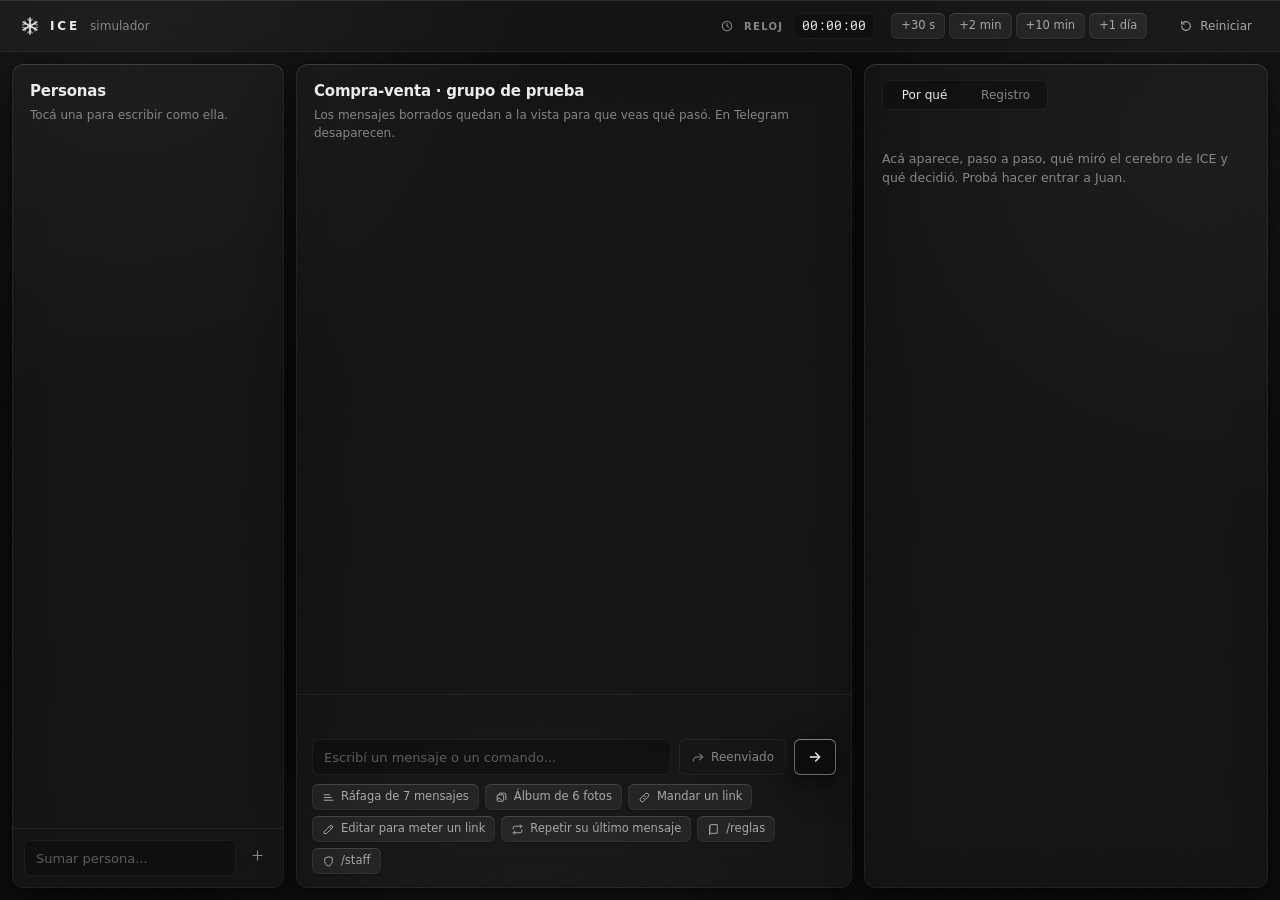
==== commit bf4a24e0: "Las ediciones también se miran El truco es publicar algo limpio y meterle un link editando. Ahora el" ====
--- a/ice/sim/static/index.html
+++ b/ice/sim/static/index.html
@@ -115,6 +115,7 @@
           <button class="chip" data-quick="burst"><svg class="icon"><use href="#i-burst" /></svg>Ráfaga de 7 mensajes</button>
           <button class="chip" data-quick="album" data-tip="Lo que esté escrito va como texto del álbum"><svg class="icon"><use href="#i-album" /></svg>Álbum de 6 fotos</button>
           <button class="chip" data-quick="link"><svg class="icon"><use href="#i-link" /></svg>Mandar un link</button>
+          <button class="chip" data-quick="edit" data-tip="Le agrega un link a su último mensaje, editándolo"><svg class="icon"><use href="#i-pencil" /></svg>Editar para meter un link</button>
           <button class="chip" data-quick="repeat"><svg class="icon"><use href="#i-repeat" /></svg>Repetir su último mensaje</button>
           <button class="chip" data-quick="rules"><svg class="icon"><use href="#i-book" /></svg>/reglas</button>
           <button class="chip" data-quick="staff"><svg class="icon"><use href="#i-shield" /></svg>/staff</button>
--- a/ice/sim/static/app.css
+++ b/ice/sim/static/app.css
@@ -381,6 +381,9 @@
 .msg-name { font-weight: 600; color: var(--text-2); }
 .msg.bot .msg-name { color: var(--text); font-size: 10px; letter-spacing: var(--track-caps); }
 .msg-time { color: var(--text-4); font-size: 10.5px; margin-left: auto; }
+.msg-edited { color: var(--text-4); font-size: 10.5px; margin-left: auto; }
+.msg-edited:not([hidden]) + .msg-time { margin-left: 0; }
+.msg-text:empty { display: none; }
 .msg-text { white-space: pre-wrap; word-break: break-word; user-select: text; transition: color var(--t-3) var(--ease-soft); }
 .msg-tag {
   display: inline-flex; align-items: center; gap: 5px;
